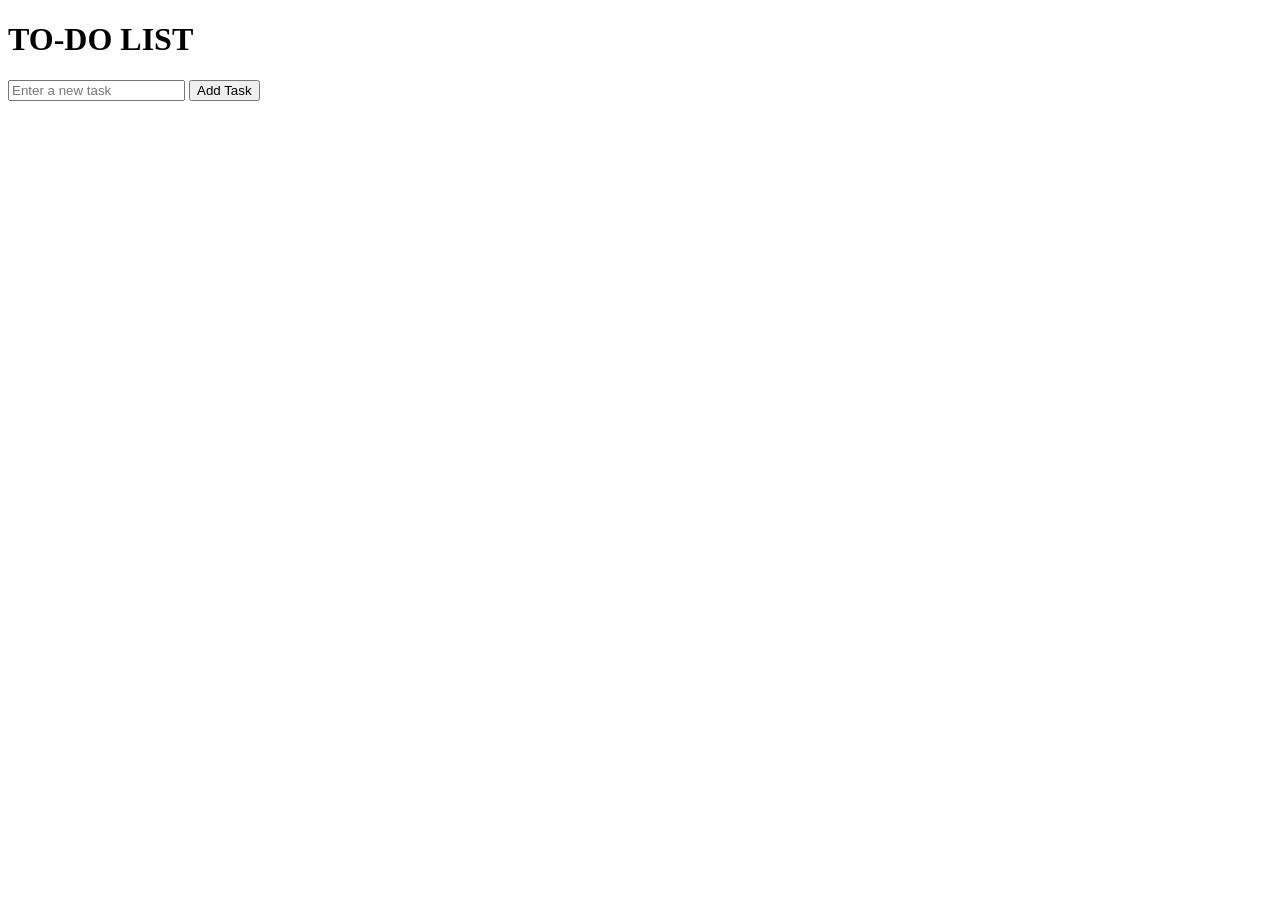
==== TO DO APP/index.html @ e06f1af1 "Add files via upload" ====
<!DOCTYPE html>
<html lang="en">
<head>
    <meta charset="UTF-8">
    <meta name="viewport" content="width=device-width, initial-scale=1.0">
    <title>TO-DO LIST</title>
</head>
<body>

    <h1>TO-DO LIST</h1>

    <input type="text" id="taskInput" placeholder="Enter a new task">
    <button onclick="addTask()">Add Task</button>

    <ul id="taskList"></ul>

    <script>
        // Array to store tasks
        let tasks = [];

        // Function to add a new task
        function addTask() {
            const taskInput = document.getElementById("taskInput");
            const taskText = taskInput.value.trim();

            if (taskText !== "") {
                tasks.push(taskText);
                displayTasks();
                taskInput.value = "";
            }
        }

        // Function to display all tasks
        function displayTasks() {
            const taskList = document.getElementById("taskList");
            taskList.innerHTML = "";

            tasks.forEach((task, index) => {
                const li = document.createElement("li");
                li.textContent = task;

                const deleteButton = document.createElement("button");
                deleteButton.textContent = "Delete";
                deleteButton.onclick = function () {
                    deleteTask(index);
                };

                li.appendChild(deleteButton);
                taskList.appendChild(li);
            });
        }

        // Function to delete a task
        function deleteTask(index) {
            tasks.splice(index, 1);
            displayTasks();
        }
    </script>

</body>
</html>
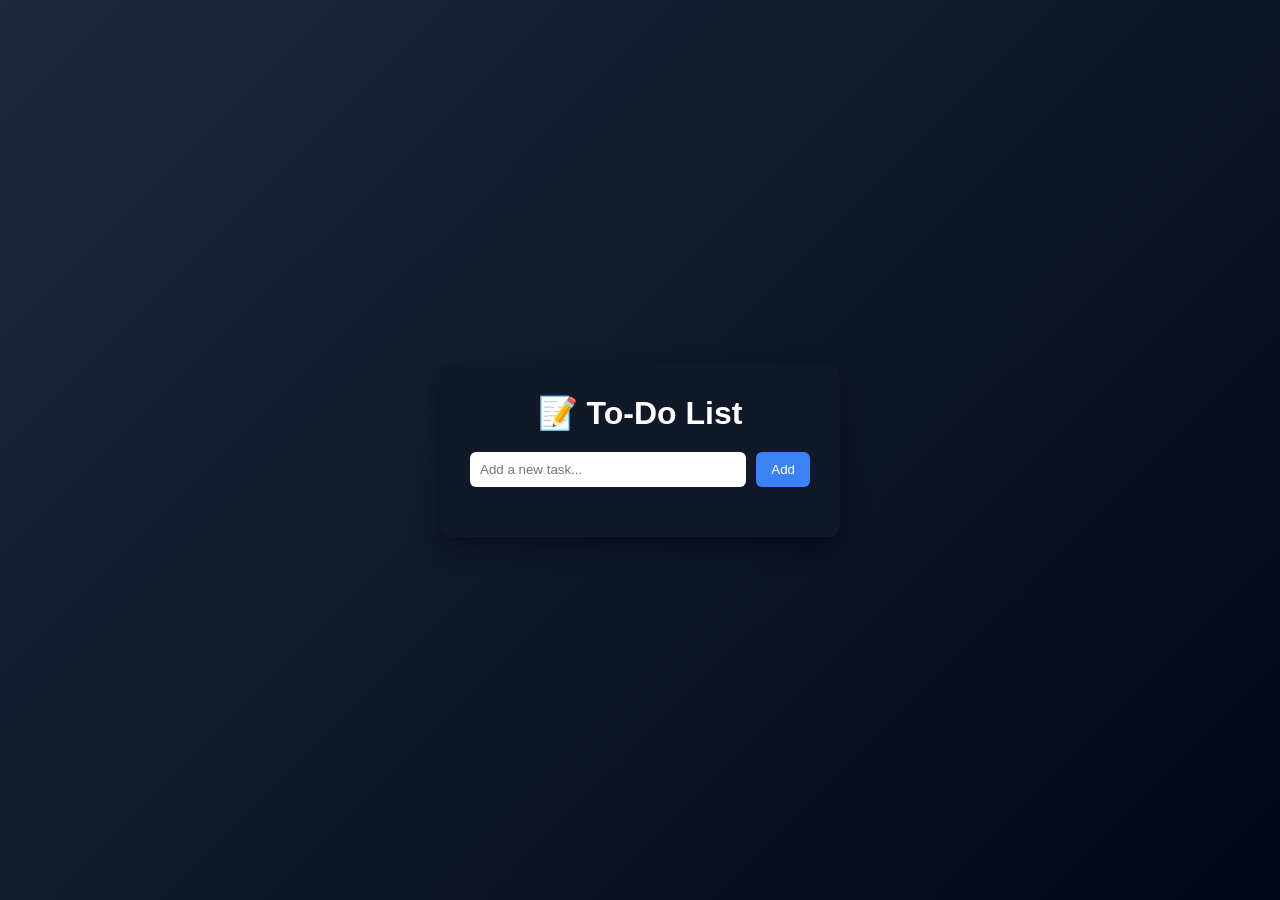
==== commit 510c3e03: "Add files via upload" ====
--- a/TO DO APP/index.html
+++ b/TO DO APP/index.html
@@ -3,59 +3,26 @@
 <head>
     <meta charset="UTF-8">
     <meta name="viewport" content="width=device-width, initial-scale=1.0">
-    <title>TO-DO LIST</title>
+    <title>To-Do App</title>
+
+    <link rel="stylesheet" href="style.css">
 </head>
+
 <body>
 
-    <h1>TO-DO LIST</h1>
+<div class="container">
 
-    <input type="text" id="taskInput" placeholder="Enter a new task">
-    <button onclick="addTask()">Add Task</button>
+    <h1>📝 To-Do List</h1>
+
+    <div class="input-box">
+        <input type="text" id="taskInput" placeholder="Add a new task...">
+        <button id="addBtn">Add</button>
+    </div>
 
     <ul id="taskList"></ul>
 
-    <script>
-        // Array to store tasks
-        let tasks = [];
+</div>
 
-        // Function to add a new task
-        function addTask() {
-            const taskInput = document.getElementById("taskInput");
-            const taskText = taskInput.value.trim();
-
-            if (taskText !== "") {
-                tasks.push(taskText);
-                displayTasks();
-                taskInput.value = "";
-            }
-        }
-
-        // Function to display all tasks
-        function displayTasks() {
-            const taskList = document.getElementById("taskList");
-            taskList.innerHTML = "";
-
-            tasks.forEach((task, index) => {
-                const li = document.createElement("li");
-                li.textContent = task;
-
-                const deleteButton = document.createElement("button");
-                deleteButton.textContent = "Delete";
-                deleteButton.onclick = function () {
-                    deleteTask(index);
-                };
-
-                li.appendChild(deleteButton);
-                taskList.appendChild(li);
-            });
-        }
-
-        // Function to delete a task
-        function deleteTask(index) {
-            tasks.splice(index, 1);
-            displayTasks();
-        }
-    </script>
-
+<script src="script.js"></script>
 </body>
-</html>
+</html>
--- a/TO DO APP/style.css
+++ b/TO DO APP/style.css
@@ -0,0 +1,77 @@
+*{
+    margin:0;
+    padding:0;
+    box-sizing:border-box;
+    font-family:Segoe UI, sans-serif;
+}
+
+body{
+    height:100vh;
+    display:flex;
+    justify-content:center;
+    align-items:center;
+    background:linear-gradient(135deg,#1e293b,#020617);
+}
+
+.container{
+    background:#111827;
+    padding:30px;
+    border-radius:12px;
+    width:400px;
+    color:#fff;
+    box-shadow:0 10px 25px rgba(0,0,0,0.4);
+}
+
+h1{
+    text-align:center;
+    margin-bottom:20px;
+}
+
+.input-box{
+    display:flex;
+    gap:10px;
+}
+
+input{
+    flex:1;
+    padding:10px;
+    border:none;
+    border-radius:6px;
+    outline:none;
+}
+
+button{
+    padding:10px 15px;
+    border:none;
+    border-radius:6px;
+    background:#3b82f6;
+    color:white;
+    cursor:pointer;
+}
+
+button:hover{
+    background:#2563eb;
+}
+
+ul{
+    margin-top:20px;
+    list-style:none;
+}
+
+li{
+    background:#020617;
+    padding:10px;
+    margin-bottom:10px;
+    border-radius:6px;
+    display:flex;
+    justify-content:space-between;
+    align-items:center;
+}
+
+.delete{
+    background:#ef4444;
+}
+
+.delete:hover{
+    background:#dc2626;
+}
